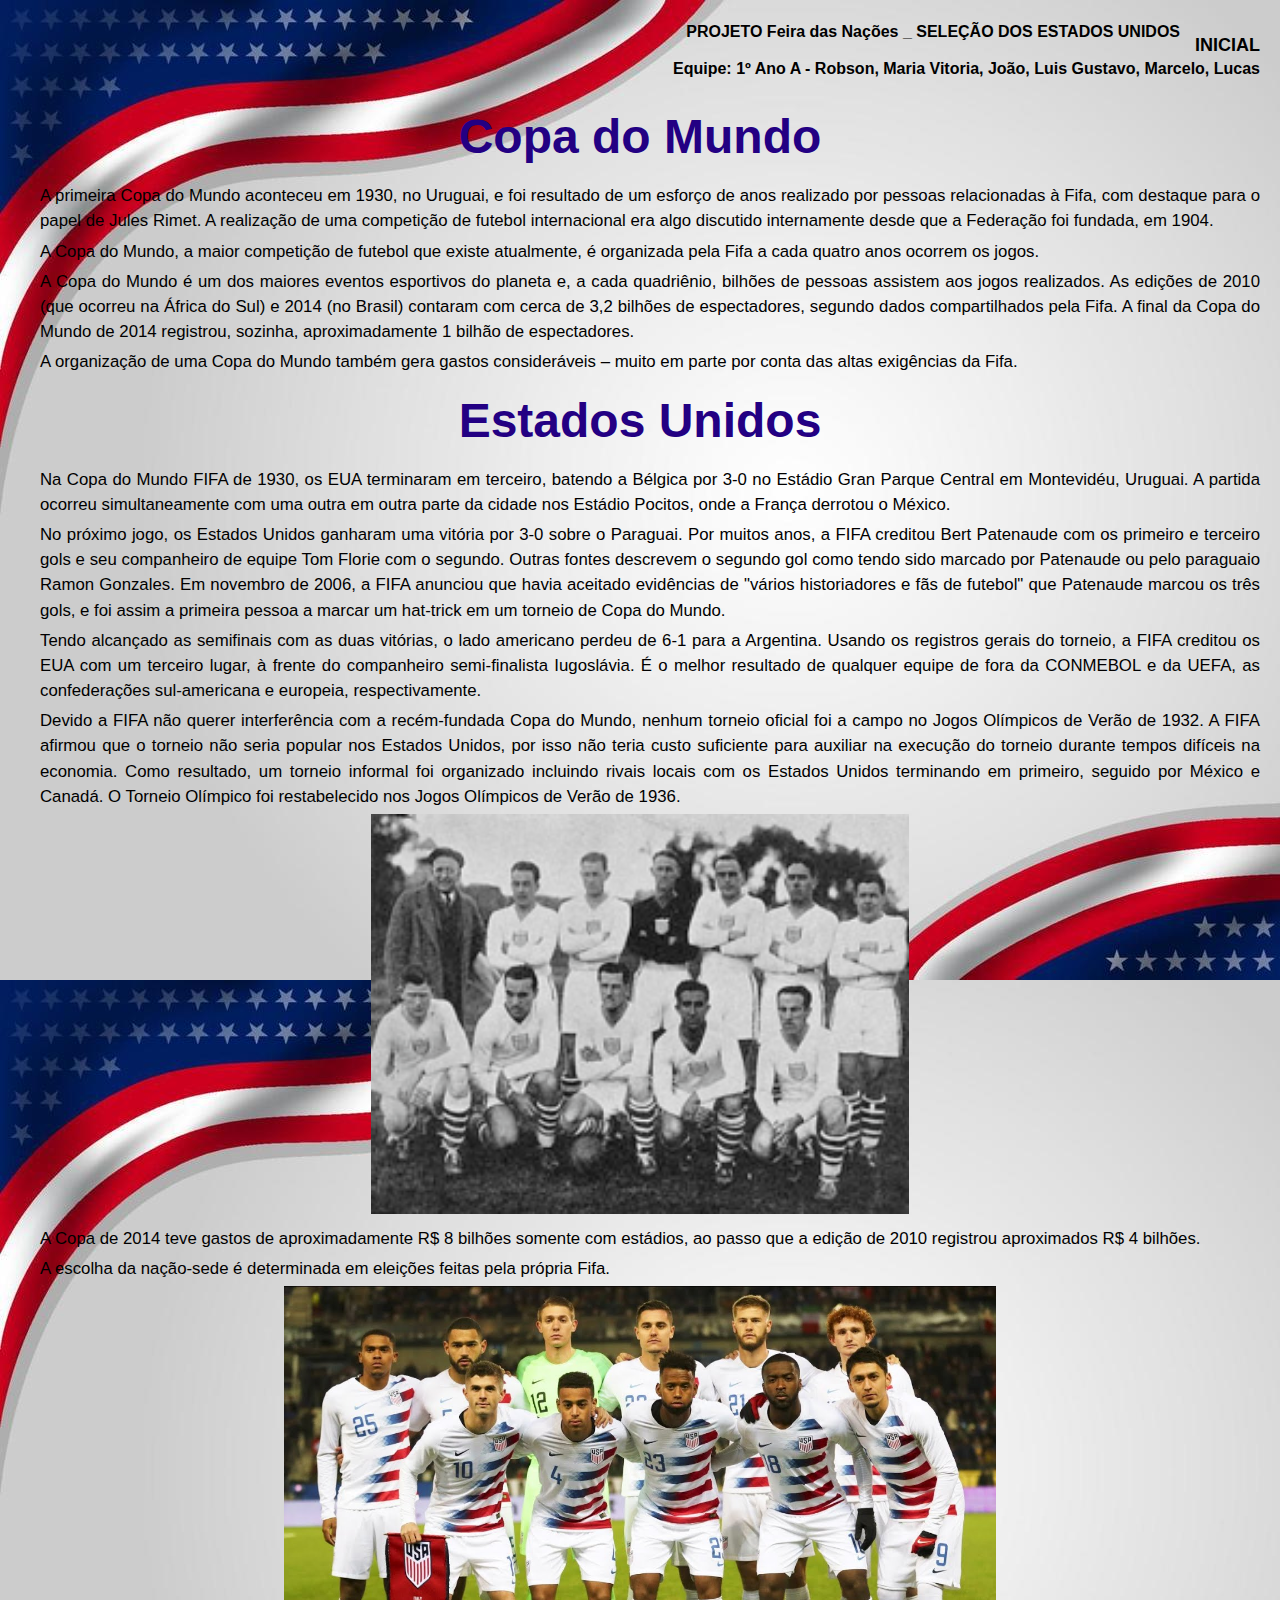
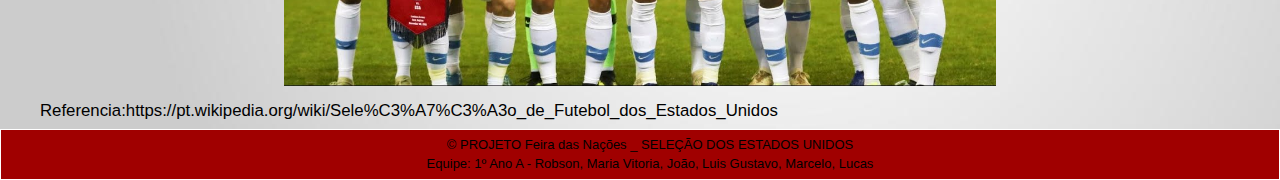
==== index.html @ 5cd1a78a "ajuste" ====
<!DOCTYPE html>
<html lang="pt-br">
<head>
    <meta charset="UTF-8">
    <meta http-equiv="X-UA-Compatible" content="IE=edge">
    <meta name="viewport" content="width=device-width, initial-scale=1.0">
    <title>PROJETO Feira das Nações _ ESTADOS UNIDOS</title>
    <link rel="stylesheet" href="style.css">
</head>
    <body>
        <header>
            <div>
                <Nav>
                    <ul>
                        <li><a href="https://mrneumannprof.github.io/nacoes/index.html">INICIAL</a></li>
                    </ul>
                </Nav>
            </div>
            <div>
                <h1 class="topo">PROJETO Feira das Nações _ SELEÇÃO DOS ESTADOS UNIDOS</h1>
                <h2 class="topo">Equipe: 1º Ano A - Robson, Maria Vitoria, João, Luis Gustavo, Marcelo, Lucas</h2>
            </div>
        </header>
            <h1 class="titulo">Copa do Mundo</h1>
            
            <p>A primeira Copa do Mundo aconteceu em 1930, no Uruguai, e foi resultado de um esforço de anos realizado por pessoas relacionadas à Fifa, com destaque para o papel de Jules Rimet. A realização de uma competição de futebol internacional era algo discutido internamente desde que a Federação foi fundada, em 1904.</p>

            <p>A Copa do Mundo, a maior competição de futebol que existe atualmente, é organizada pela Fifa a cada quatro anos ocorrem os jogos.</p>

            <p>A Copa do Mundo é um dos maiores eventos esportivos do planeta e, a cada quadriênio, bilhões de pessoas assistem aos jogos realizados. As edições de 2010 (que ocorreu na África do Sul) e 2014 (no Brasil) contaram com cerca de 3,2 bilhões de espectadores, segundo dados compartilhados pela Fifa. A final da Copa do Mundo de 2014 registrou, sozinha, aproximadamente 1 bilhão de espectadores.</p>

            <p>A organização de uma Copa do Mundo também gera gastos consideráveis – muito em parte por conta das altas exigências da Fifa.</p>

            <h1 class="titulo">Estados Unidos</h1>
            
            <p>Na Copa do Mundo FIFA de 1930, os EUA terminaram em terceiro, batendo a Bélgica por 3-0 no Estádio Gran Parque Central em Montevidéu, Uruguai. A partida ocorreu simultaneamente com uma outra em outra parte da cidade nos Estádio Pocitos, onde a França derrotou o México.</p>

            <p>No próximo jogo, os Estados Unidos ganharam uma vitória por 3-0 sobre o Paraguai. Por muitos anos, a FIFA creditou Bert Patenaude com os primeiro e terceiro gols e seu companheiro de equipe Tom Florie com o segundo. Outras fontes descrevem o segundo gol como tendo sido marcado por Patenaude ou pelo paraguaio Ramon Gonzales. Em novembro de 2006, a FIFA anunciou que havia aceitado evidências de "vários historiadores e fãs de futebol" que Patenaude marcou os três gols, e foi assim a primeira pessoa a marcar um hat-trick em um torneio de Copa do Mundo.</p>

            <p>Tendo alcançado as semifinais com as duas vitórias, o lado americano perdeu de 6-1 para a Argentina. Usando os registros gerais do torneio, a FIFA creditou os EUA com um terceiro lugar, à frente do companheiro semi-finalista Iugoslávia. É o melhor resultado de qualquer equipe de fora da CONMEBOL e da UEFA, as confederações sul-americana e europeia, respectivamente.</p>

            <p>Devido a FIFA não querer interferência com a recém-fundada Copa do Mundo, nenhum torneio oficial foi a campo no Jogos Olímpicos de Verão de 1932. A FIFA afirmou que o torneio não seria popular nos Estados Unidos, por isso não teria custo suficiente para auxiliar na execução do torneio durante tempos difíceis na economia. Como resultado, um torneio informal foi organizado incluindo rivais locais com os Estados Unidos terminando em primeiro, seguido por México e Canadá. O Torneio Olímpico foi restabelecido nos Jogos Olímpicos de Verão de 1936.</p>
            
            <img class="selecao" src="imagens/antiga.png" alt="Seleção">

            <p>A Copa de 2014 teve gastos de aproximadamente R$ 8 bilhões somente com estádios, ao passo que a edição de 2010 registrou aproximados R$ 4 bilhões.</p>

            <p>A escolha da nação-sede é determinada em eleições feitas pela própria Fifa.</p>
            
            <img class="selecao" src="imagens/atual.jpg" alt="Seleção2022">

            <p>Referencia:https://pt.wikipedia.org/wiki/Sele%C3%A7%C3%A3o_de_Futebol_dos_Estados_Unidos</p>
        <footer>
            <p class="copyright">&copy; PROJETO Feira das Nações _ SELEÇÃO DOS ESTADOS UNIDOS<br>Equipe: 1º Ano A - Robson, Maria Vitoria, João, Luis Gustavo, Marcelo, Lucas</p>
        </footer>
    </body>
</html>
---- style.css ----
nav li {
    display: inline;
    font: 1.1em sans-serif;
    float: right;
    margin: 15px 0 0 15px;
    text-decoration: none;
}

nav a {
    color: rgb(0, 0, 0);
    text-transform: uppercase;
    font-weight: bold;
    font-size: 18px;
    text-decoration: none;
}

nav a:hover {
    font-size: 18px;
    color: rgb(255, 255, 255);
}

body {
    margin: 0;
    padding: 0;
    background-image:url("imagens/blank-space-united-states-flag-background-free-vector.jpg") ;
    line-height: 1.5;
    text-align: center;
    font-family: sans-serif;
}

#capa {
    width: 100%;
    float: center;
    top: 0px;
}

.topo {
    color: black;
    text-align: right;
    font-weight: bolder;
    font-size: 1em;
    position:static;
}

header { 
    background-image:url("");
}

.titulo {
    color:#230083;
    text-align: center;
    margin: 10px;    
}

h1 {
    border: 3px;
    font-size: 3em;
    font-weight: bolder; 
}

h2 {
    border: 3px;
    font-size: 3em;
    font-weight: bolder; 
}

.titulo2 {
    color:#230083;
    text-align: center;
    margin: 10px;
    border: 1px dotted white;
}

div {
    margin: 20px;
}

h3 {
    color:#230083;
    margin-left: 40px;
    margin-right: 20px;
    text-align: justify;
    font-weight: bolder;
    font-size: 1.3em;
}

p {
    color:  #000000;
    margin-left: 40px;
    text-align: justify;
    margin-right: 20px;
    font-size: 1.05em;
    margin-top: 5px;
    margin-bottom: 5px;
}

.selecao {
    height: 400px;
    justify-content: center;
}

li {
    color:  #000000;
    margin-left: 40px;
    margin-right: 20px;
    text-align: justify;
    font-size: 1.05em;
    margin-top: 5px;
    margin-bottom: 5px;
}

.itens {
	color:  black;
	text-decoration: underline;
}

.tabela {
    align: center;
}

table {
    color:  black;
    margin: 0 20px 0 20px;
    border-color: black;
    font-size: 1.05em;
    align: center;
    vertical-align: middle;
}

th {
    color:  black;    
    text-transform: uppercase;
    font-weight: bold;
    margin-left: 40px;
    text-align: center;
    vertical-align: middle;
    font-size: 1.05em;
    border: 2px solid rgba(163, 0, 63, 0.588);
    padding: 10px;
}
td {
    color:  black;
    text-align: center;
    vertical-align: middle;
    font-size: 1.05em;
    border: 2px solid rgba(163, 0, 63, 0.588);
    padding: 10px;
}

.turma {
    font-weight: bold;
    text-align: center;
    vertical-align: middle;
}

.espaço {
    font-size: 0;
    margin: 0;
    line-height: 0.5;
}

#bandeira {
    width: 80px;
    text-align: center;
    border: 0.1px solid black;    
    margin: 5px;
    vertical-align: middle;
}

#carouselExampleInterval{
    size: 30%;
    width: 50px;
}

.mascot {
    height: 300px;
    justify-content: center;
    margin: 20px;
}

#bandeiras {
    width: 100px;
    text-align: center;
    border: 0.1px solid black;    
    margin: 5px;
    vertical-align: middle;
}

.copa {
    height: 300px;
    justify-content: center;
    margin: 20px;
}

#mapa {
    width: 70%;
    justify-content: center;
}

#tabela {
    width: 49%;
    justify-content: center;
    margin: 0;
    align:center;
}

#estadio1 {
    width: 40%;
    justify-content: center;
    vertical-align: top;
    color: white;
}

#estadio2 {
    width: 50%;
    justify-content: center;
    vertical-align: middle;
}

#Ranking{
    color: black;
    background-image: url(imagens/fundob2.jpg);
    width: 100%;
    float: center;
}

.Ranking{
    color: black;
}
td, li {
    color: black;
    vertical-align:middle;
}

.topicos {
    color:  #ffffff;
    margin-left: 40px;
    margin-right: 20px;
    text-align: justify;
    font-size: 1.05em;
    margin-top: 5px;
    margin-bottom: 5px;
}

.mascote {
    width: 20%;
    justify-content: left;
    margin-left: 20px;
}

.container {
    display: flex;
    align-items: center;
    justify-content: center; 
}

h4 {
    color:  #ffffff;
    margin: 20px;
    text-align: justify;
    font-size: 1.05em;
}

.vertical {
    height: 250px;
    width: 2px;
}

.relative {
    padding: 20px;
    border: 3px dotted yellow;
    background-color: lightcyan;
    position: relative;
    color: royalblue;
}

.alterado {
    top: 10px;
    left: 10px;
}

.absolute {
    height: 10px;
    width: 140px;
    position: absolute;
    top: 0px;   
}

.fixed {
    background-color: lightpink;
    color:black;
    text-align: center;
    position: fixed;
    top: 50px;
    left: 50px;
}

.sticky {
    background-color:peru;
    color:brown;
    text-align: center;
    position: sticky;
    top: 0px;
    left: 150px;
}

.copyright {
    color:  #000000;
    text-align: center;
    font-size: 1em;
}

footer {
    text-align: center;
    font-size: 13px;
    border: white solid 1px;
    background-color: rgb(160, 0, 0);
}

#rodape {
    width: 5%;
    margin: 20cm bottom;
    margin-bottom: 5mm;
}
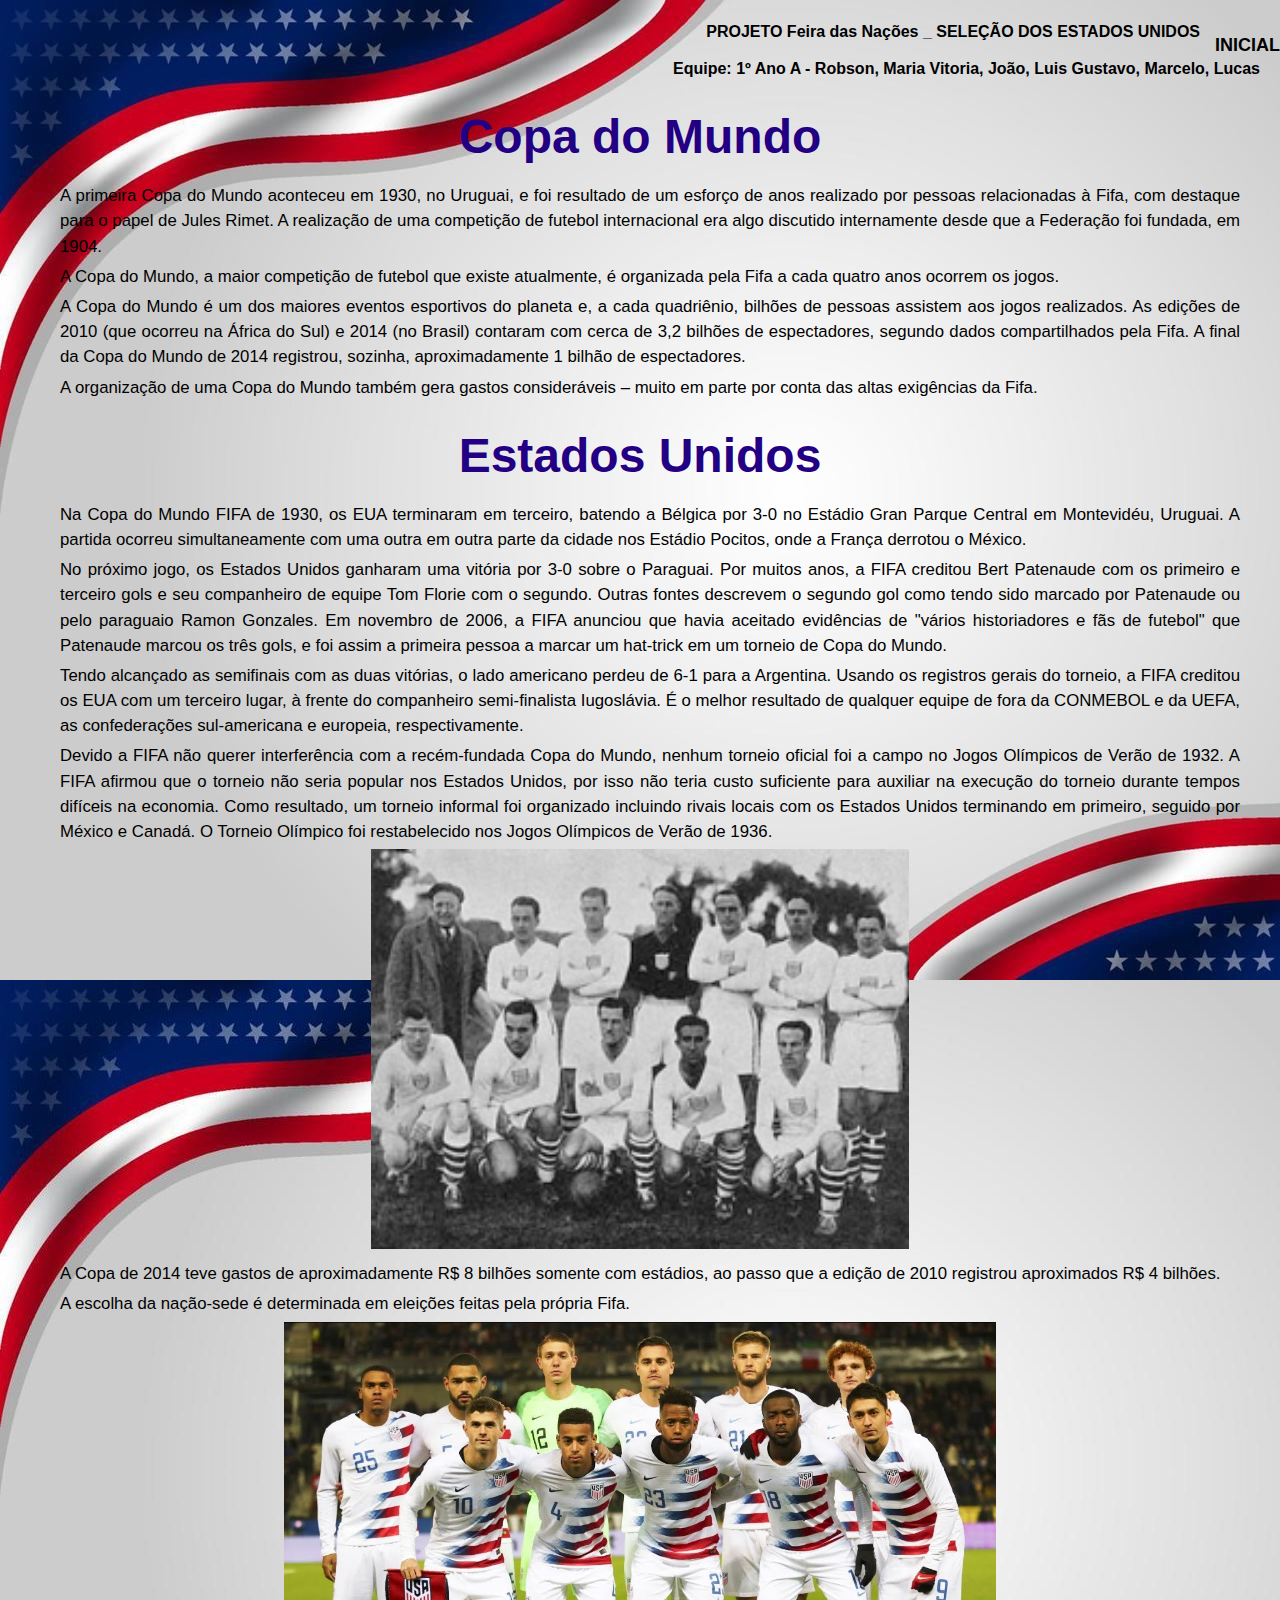
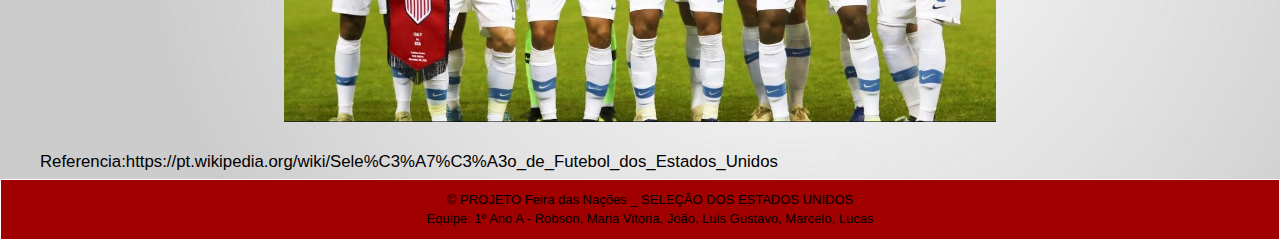
==== commit 981c7f85: "topo e rodape" ====
--- a/index.html
+++ b/index.html
@@ -9,18 +9,17 @@
 </head>
     <body>
         <header>
-            <div>
-                <Nav>
-                    <ul>
-                        <li><a href="https://mrneumannprof.github.io/nacoes/index.html">INICIAL</a></li>
-                    </ul>
-                </Nav>
-            </div>
-            <div>
-                <h1 class="topo">PROJETO Feira das Nações _ SELEÇÃO DOS ESTADOS UNIDOS</h1>
-                <h2 class="topo">Equipe: 1º Ano A - Robson, Maria Vitoria, João, Luis Gustavo, Marcelo, Lucas</h2>
-            </div>
+            <Nav>
+                <ul>
+                    <li><a href="https://mrneumannprof.github.io/nacoes/index.html">INICIAL</a></li>
+                </ul>
+            </Nav>
         </header>
+        <div>
+            <h1 class="topo">PROJETO Feira das Nações _ SELEÇÃO DOS ESTADOS UNIDOS</h1>
+            <h2 class="topo">Equipe: 1º Ano A - Robson, Maria Vitoria, João, Luis Gustavo, Marcelo, Lucas</h2>
+        </div>
+        <div>
             <h1 class="titulo">Copa do Mundo</h1>
             
             <p>A primeira Copa do Mundo aconteceu em 1930, no Uruguai, e foi resultado de um esforço de anos realizado por pessoas relacionadas à Fifa, com destaque para o papel de Jules Rimet. A realização de uma competição de futebol internacional era algo discutido internamente desde que a Federação foi fundada, em 1904.</p>
@@ -31,6 +30,8 @@
 
             <p>A organização de uma Copa do Mundo também gera gastos consideráveis – muito em parte por conta das altas exigências da Fifa.</p>
 
+        </div>
+        <div>
             <h1 class="titulo">Estados Unidos</h1>
             
             <p>Na Copa do Mundo FIFA de 1930, os EUA terminaram em terceiro, batendo a Bélgica por 3-0 no Estádio Gran Parque Central em Montevidéu, Uruguai. A partida ocorreu simultaneamente com uma outra em outra parte da cidade nos Estádio Pocitos, onde a França derrotou o México.</p>
@@ -48,6 +49,8 @@
             <p>A escolha da nação-sede é determinada em eleições feitas pela própria Fifa.</p>
             
             <img class="selecao" src="imagens/atual.jpg" alt="Seleção2022">
+        
+        </div>
 
             <p>Referencia:https://pt.wikipedia.org/wiki/Sele%C3%A7%C3%A3o_de_Futebol_dos_Estados_Unidos</p>
         <footer>
--- a/style.css
+++ b/style.css
@@ -315,6 +315,7 @@
     font-size: 13px;
     border: white solid 1px;
     background-color: rgb(160, 0, 0);
+    padding: 5px;
 }
 
 #rodape {
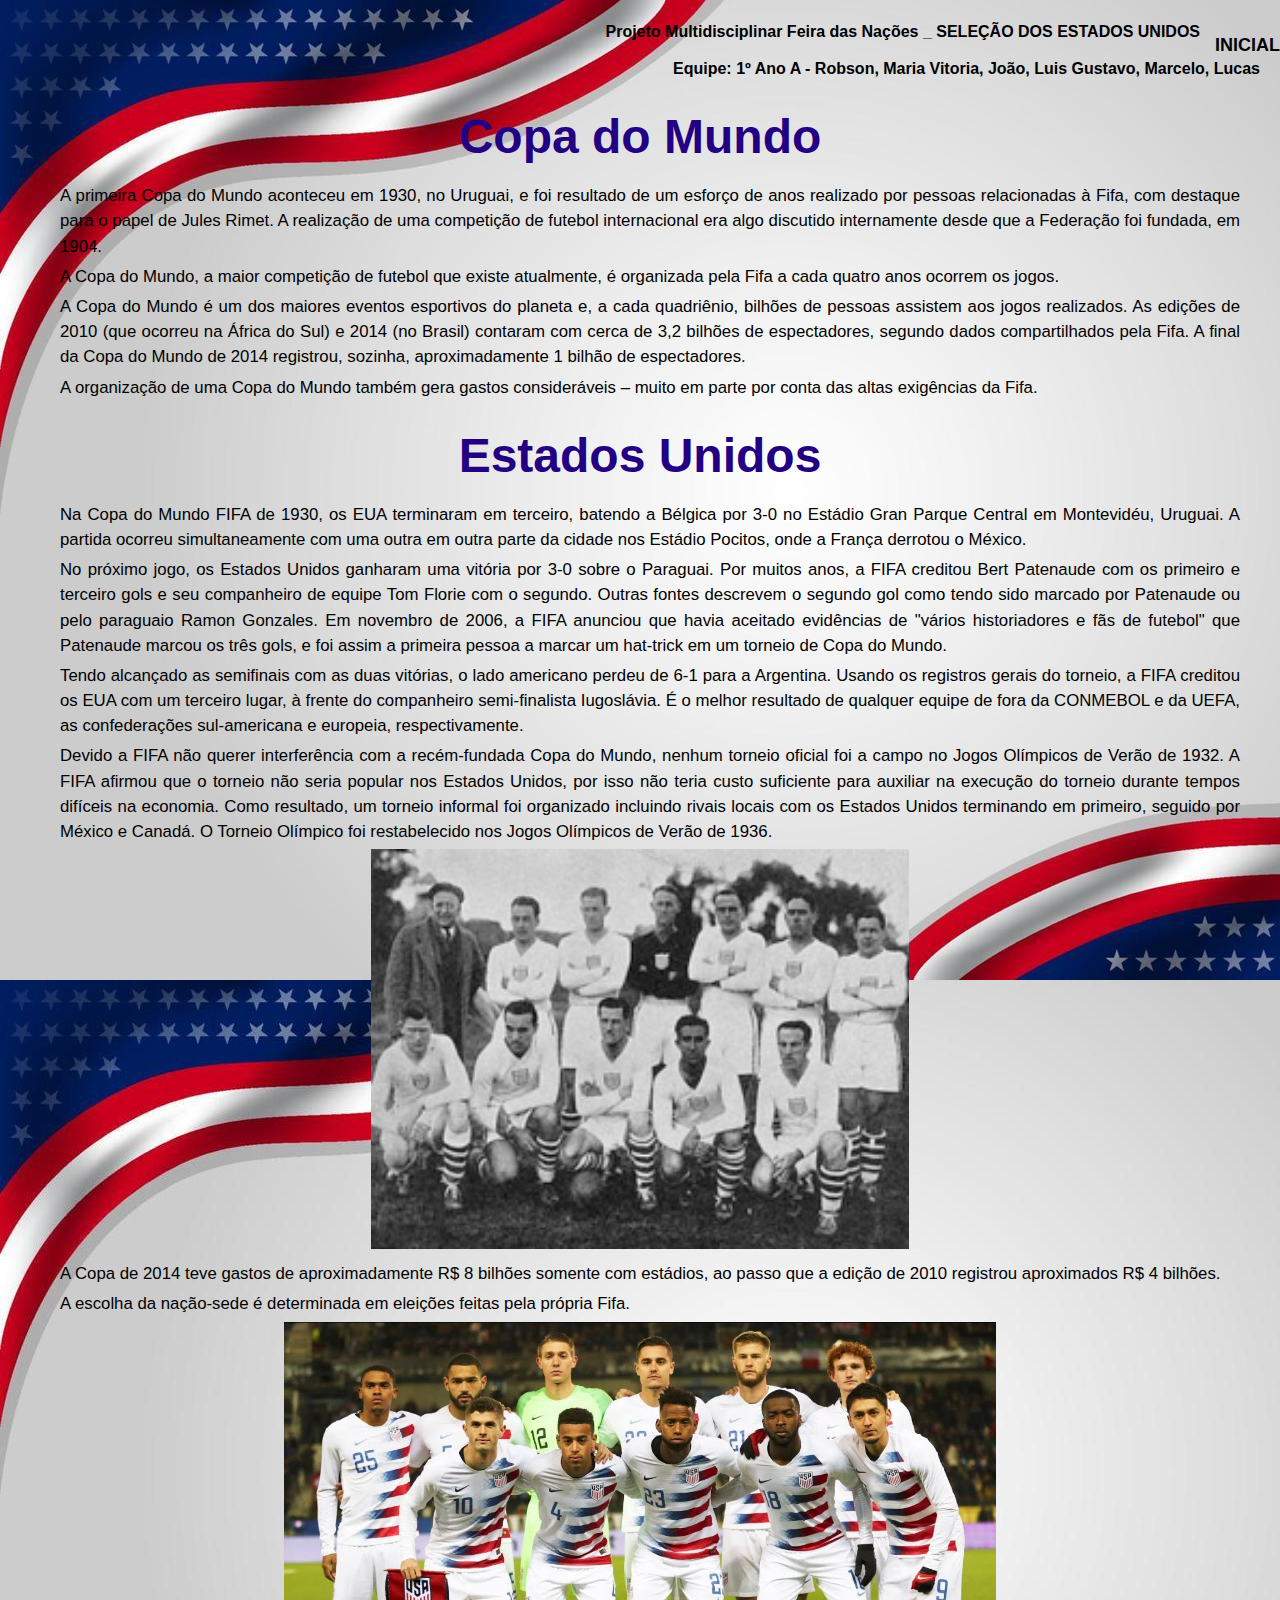
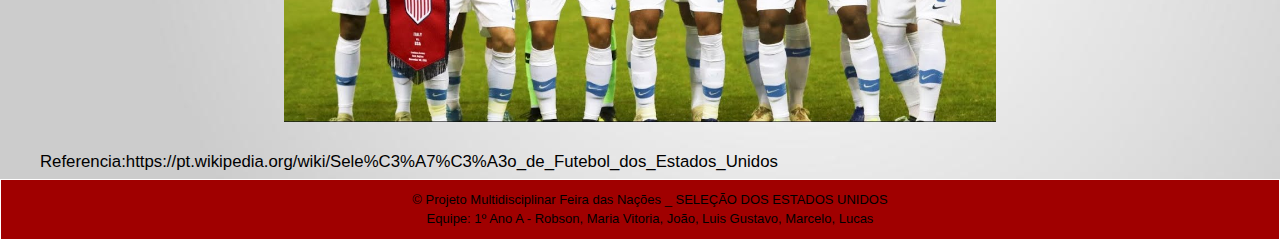
==== commit 4ae4d9b0: "projeto" ====
--- a/index.html
+++ b/index.html
@@ -16,7 +16,7 @@
             </Nav>
         </header>
         <div>
-            <h1 class="topo">PROJETO Feira das Nações _ SELEÇÃO DOS ESTADOS UNIDOS</h1>
+            <h1 class="topo">Projeto Multidisciplinar Feira das Nações _ SELEÇÃO DOS ESTADOS UNIDOS</h1>
             <h2 class="topo">Equipe: 1º Ano A - Robson, Maria Vitoria, João, Luis Gustavo, Marcelo, Lucas</h2>
         </div>
         <div>
@@ -54,7 +54,7 @@
 
             <p>Referencia:https://pt.wikipedia.org/wiki/Sele%C3%A7%C3%A3o_de_Futebol_dos_Estados_Unidos</p>
         <footer>
-            <p class="copyright">&copy; PROJETO Feira das Nações _ SELEÇÃO DOS ESTADOS UNIDOS<br>Equipe: 1º Ano A - Robson, Maria Vitoria, João, Luis Gustavo, Marcelo, Lucas</p>
+            <p class="copyright">&copy; Projeto Multidisciplinar Feira das Nações _ SELEÇÃO DOS ESTADOS UNIDOS<br>Equipe: 1º Ano A - Robson, Maria Vitoria, João, Luis Gustavo, Marcelo, Lucas</p>
         </footer>
     </body>
 </html>
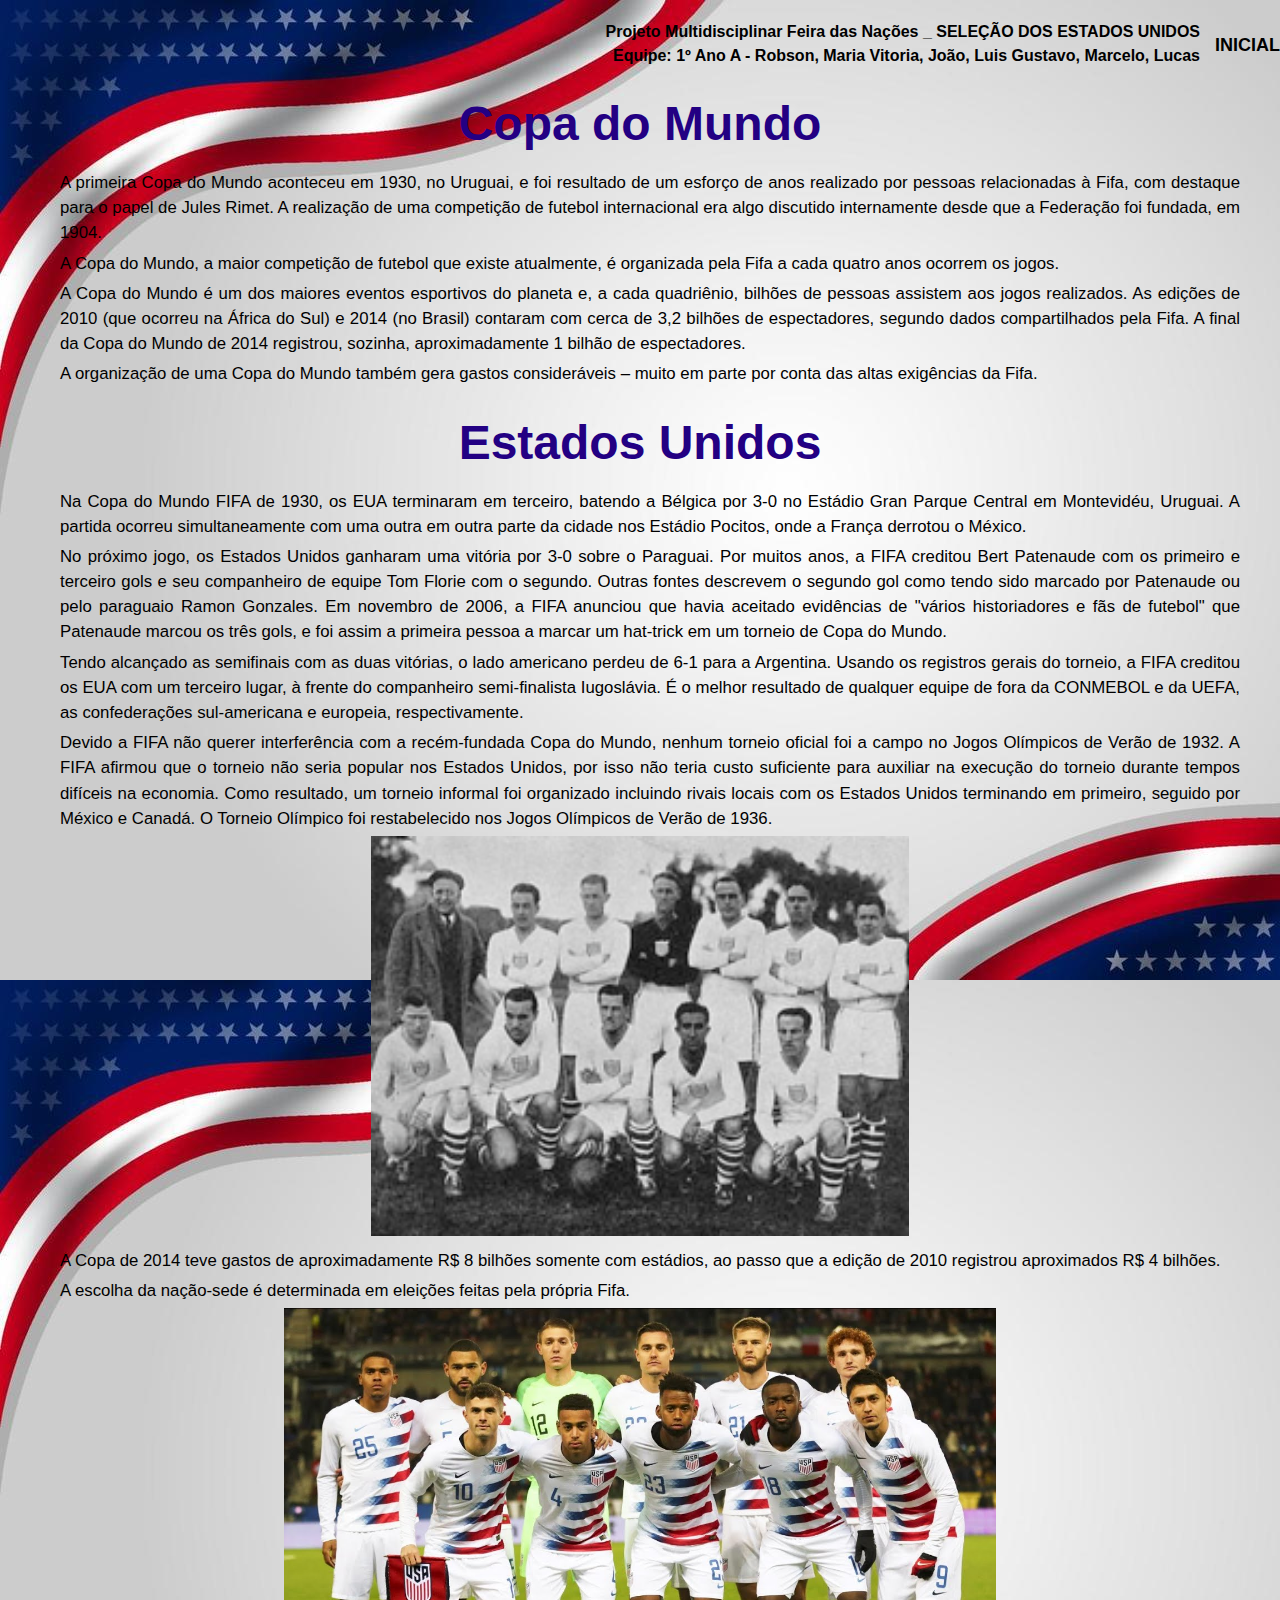
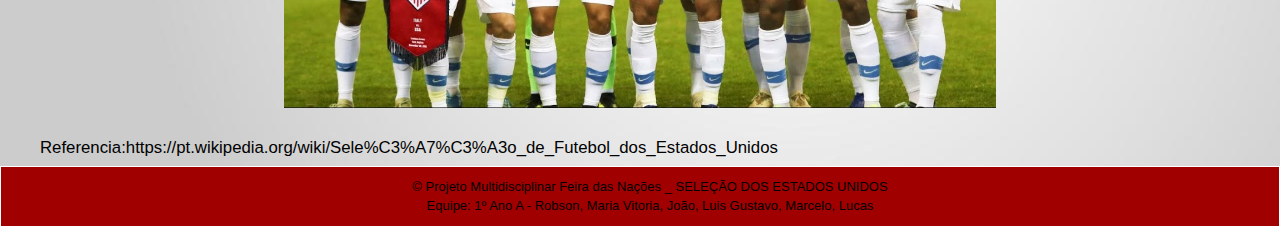
==== commit d6ca0e8c: "reset" ====
--- a/index.html
+++ b/index.html
@@ -5,6 +5,7 @@
     <meta http-equiv="X-UA-Compatible" content="IE=edge">
     <meta name="viewport" content="width=device-width, initial-scale=1.0">
     <title>PROJETO Feira das Nações _ ESTADOS UNIDOS</title>
+    <link rel="stylesheet" href="reset.css">
     <link rel="stylesheet" href="style.css">
 </head>
     <body>
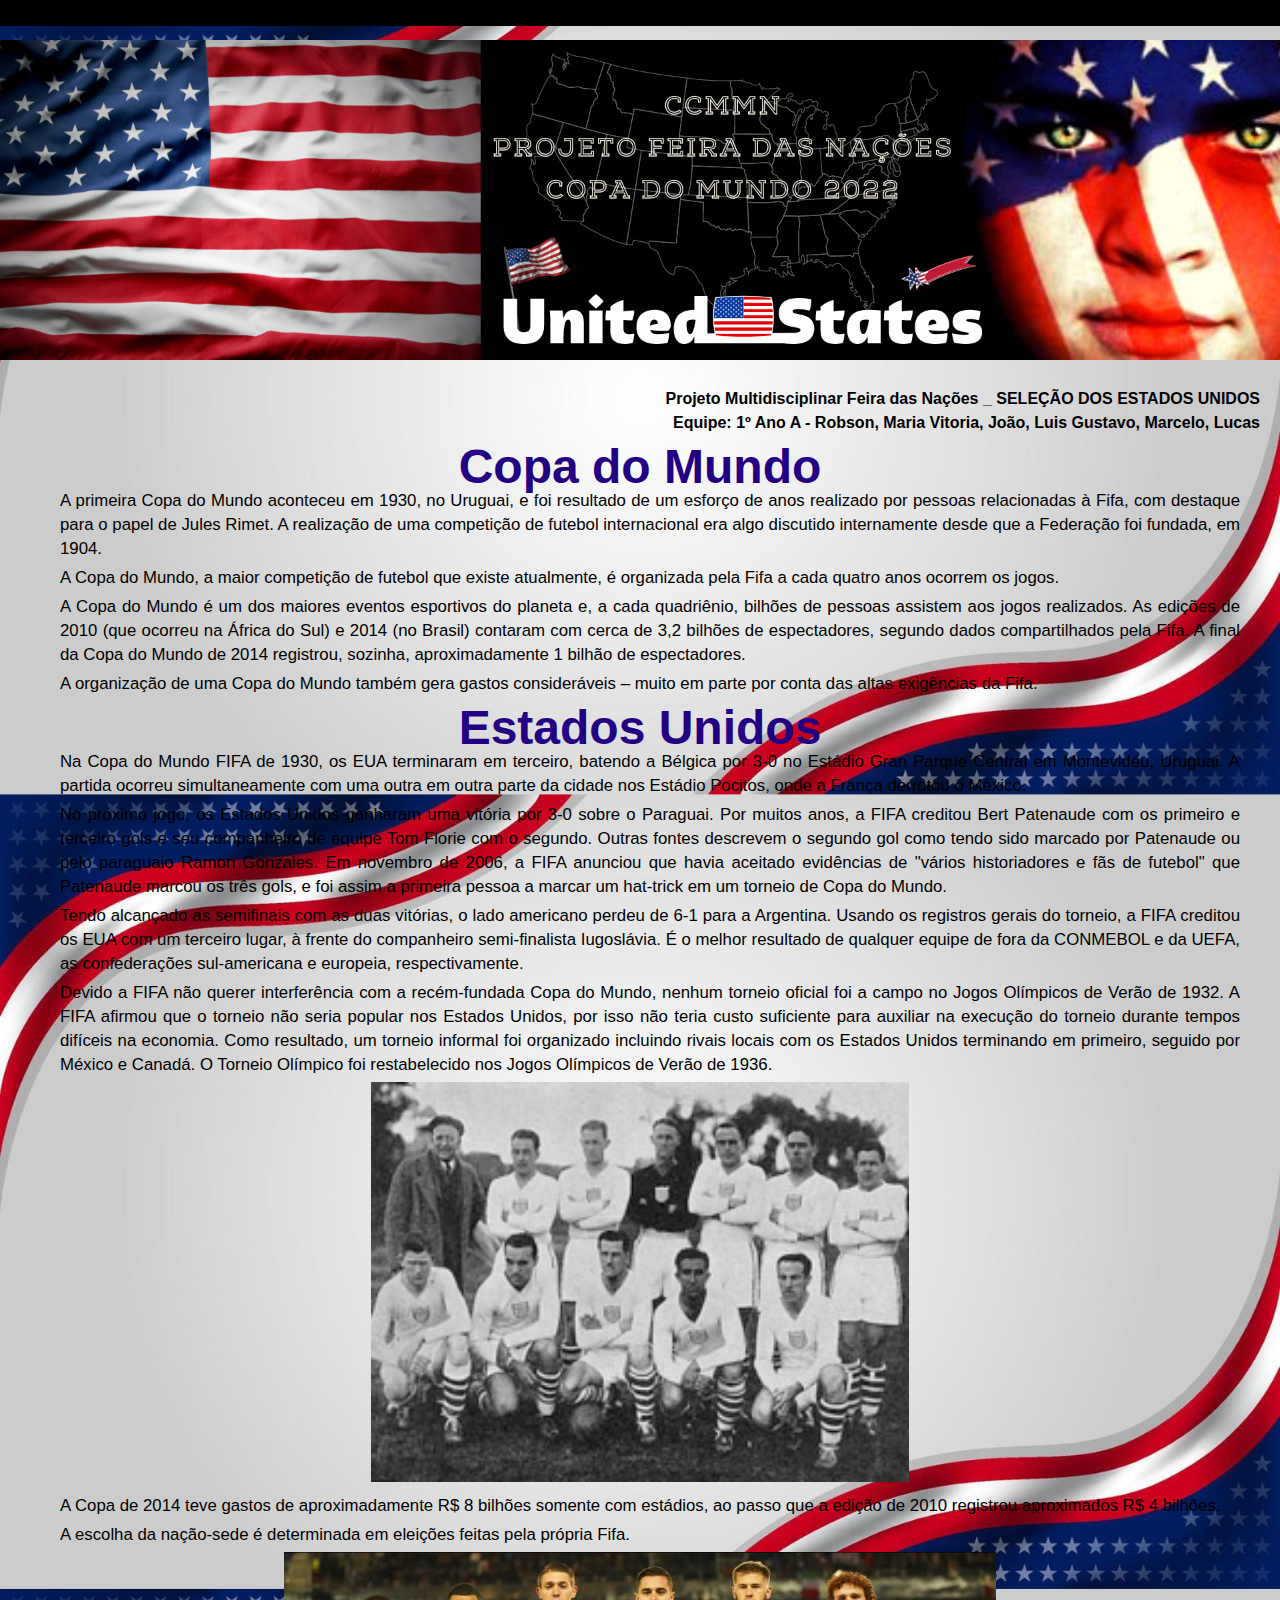
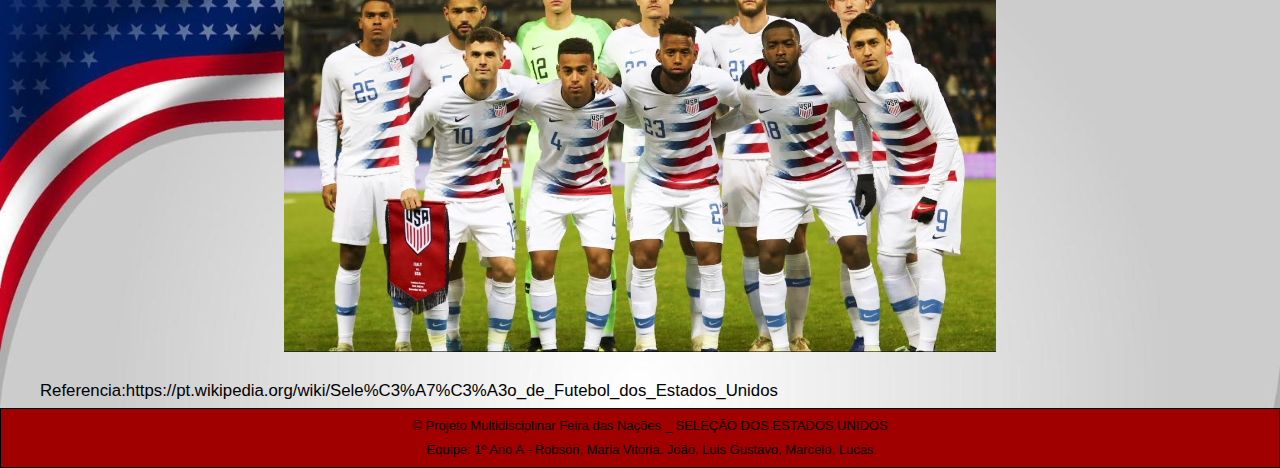
==== commit 1ff66d3a: "ajuste" ====
--- a/index.html
+++ b/index.html
@@ -1,59 +1,66 @@
 <!DOCTYPE html>
 <html lang="pt-br">
-<head>
-    <meta charset="UTF-8">
-    <meta http-equiv="X-UA-Compatible" content="IE=edge">
-    <meta name="viewport" content="width=device-width, initial-scale=1.0">
-    <title>PROJETO Feira das Nações _ ESTADOS UNIDOS</title>
-    <link rel="stylesheet" href="reset.css">
-    <link rel="stylesheet" href="style.css">
-</head>
+    <head>
+        <meta charset="UTF-8">
+        <meta http-equiv="X-UA-Compatible" content="IE=edge">
+        <meta name="viewport" content="width=device-width, initial-scale=1.0">
+        <title>PROJETO Feira das Nações _ ESTADOS UNIDOS</title>
+        <link rel="stylesheet" href="reset.css">
+        <link rel="stylesheet" href="style.css">
+    </head>
     <body>
         <header>
-            <Nav>
-                <ul>
-                    <li><a href="https://mrneumannprof.github.io/nacoes/index.html">INICIAL</a></li>
-                </ul>
-            </Nav>
+            <div>
+                <Nav>
+                    <ul>
+                        <li><a href="https://mrneumannprof.github.io/nacoes/index.html">INICIAL</a></li>
+                    </ul>
+                </Nav>
+            </div>
+            <img id="capa" src="4.png">
         </header>
-        <div>
-            <h1 class="topo">Projeto Multidisciplinar Feira das Nações _ SELEÇÃO DOS ESTADOS UNIDOS</h1>
-            <h2 class="topo">Equipe: 1º Ano A - Robson, Maria Vitoria, João, Luis Gustavo, Marcelo, Lucas</h2>
-        </div>
-        <div>
-            <h1 class="titulo">Copa do Mundo</h1>
+        <section>
+            <div>
+                <h1 class="topo">Projeto Multidisciplinar Feira das Nações _ SELEÇÃO DOS ESTADOS UNIDOS</h1>
+                <h2 class="topo">Equipe: 1º Ano A - Robson, Maria Vitoria, João, Luis Gustavo, Marcelo, Lucas</h2>
+            </div>
+        </section>
+        <main>
+            <div>
+                <h1 class="titulo">Copa do Mundo</h1>
+                
+                <p>A primeira Copa do Mundo aconteceu em 1930, no Uruguai, e foi resultado de um esforço de anos realizado por pessoas relacionadas à Fifa, com destaque para o papel de Jules Rimet. A realização de uma competição de futebol internacional era algo discutido internamente desde que a Federação foi fundada, em 1904.</p>
+
+                <p>A Copa do Mundo, a maior competição de futebol que existe atualmente, é organizada pela Fifa a cada quatro anos ocorrem os jogos.</p>
+
+                <p>A Copa do Mundo é um dos maiores eventos esportivos do planeta e, a cada quadriênio, bilhões de pessoas assistem aos jogos realizados. As edições de 2010 (que ocorreu na África do Sul) e 2014 (no Brasil) contaram com cerca de 3,2 bilhões de espectadores, segundo dados compartilhados pela Fifa. A final da Copa do Mundo de 2014 registrou, sozinha, aproximadamente 1 bilhão de espectadores.</p>
+
+                <p>A organização de uma Copa do Mundo também gera gastos consideráveis – muito em parte por conta das altas exigências da Fifa.</p>
+
+            </div>
+            <div>
+                <h1 class="titulo">Estados Unidos</h1>
+                
+                <p>Na Copa do Mundo FIFA de 1930, os EUA terminaram em terceiro, batendo a Bélgica por 3-0 no Estádio Gran Parque Central em Montevidéu, Uruguai. A partida ocorreu simultaneamente com uma outra em outra parte da cidade nos Estádio Pocitos, onde a França derrotou o México.</p>
+
+                <p>No próximo jogo, os Estados Unidos ganharam uma vitória por 3-0 sobre o Paraguai. Por muitos anos, a FIFA creditou Bert Patenaude com os primeiro e terceiro gols e seu companheiro de equipe Tom Florie com o segundo. Outras fontes descrevem o segundo gol como tendo sido marcado por Patenaude ou pelo paraguaio Ramon Gonzales. Em novembro de 2006, a FIFA anunciou que havia aceitado evidências de "vários historiadores e fãs de futebol" que Patenaude marcou os três gols, e foi assim a primeira pessoa a marcar um hat-trick em um torneio de Copa do Mundo.</p>
+
+                <p>Tendo alcançado as semifinais com as duas vitórias, o lado americano perdeu de 6-1 para a Argentina. Usando os registros gerais do torneio, a FIFA creditou os EUA com um terceiro lugar, à frente do companheiro semi-finalista Iugoslávia. É o melhor resultado de qualquer equipe de fora da CONMEBOL e da UEFA, as confederações sul-americana e europeia, respectivamente.</p>
+
+                <p>Devido a FIFA não querer interferência com a recém-fundada Copa do Mundo, nenhum torneio oficial foi a campo no Jogos Olímpicos de Verão de 1932. A FIFA afirmou que o torneio não seria popular nos Estados Unidos, por isso não teria custo suficiente para auxiliar na execução do torneio durante tempos difíceis na economia. Como resultado, um torneio informal foi organizado incluindo rivais locais com os Estados Unidos terminando em primeiro, seguido por México e Canadá. O Torneio Olímpico foi restabelecido nos Jogos Olímpicos de Verão de 1936.</p>
+                
+                <img class="selecao" src="imagens/antiga.png" alt="Seleção">
+
+                <p>A Copa de 2014 teve gastos de aproximadamente R$ 8 bilhões somente com estádios, ao passo que a edição de 2010 registrou aproximados R$ 4 bilhões.</p>
+
+                <p>A escolha da nação-sede é determinada em eleições feitas pela própria Fifa.</p>
+                
+                <img class="selecao" src="imagens/atual.jpg" alt="Seleção2022">
             
-            <p>A primeira Copa do Mundo aconteceu em 1930, no Uruguai, e foi resultado de um esforço de anos realizado por pessoas relacionadas à Fifa, com destaque para o papel de Jules Rimet. A realização de uma competição de futebol internacional era algo discutido internamente desde que a Federação foi fundada, em 1904.</p>
+            </div>
 
-            <p>A Copa do Mundo, a maior competição de futebol que existe atualmente, é organizada pela Fifa a cada quatro anos ocorrem os jogos.</p>
-
-            <p>A Copa do Mundo é um dos maiores eventos esportivos do planeta e, a cada quadriênio, bilhões de pessoas assistem aos jogos realizados. As edições de 2010 (que ocorreu na África do Sul) e 2014 (no Brasil) contaram com cerca de 3,2 bilhões de espectadores, segundo dados compartilhados pela Fifa. A final da Copa do Mundo de 2014 registrou, sozinha, aproximadamente 1 bilhão de espectadores.</p>
-
-            <p>A organização de uma Copa do Mundo também gera gastos consideráveis – muito em parte por conta das altas exigências da Fifa.</p>
-
-        </div>
-        <div>
-            <h1 class="titulo">Estados Unidos</h1>
-            
-            <p>Na Copa do Mundo FIFA de 1930, os EUA terminaram em terceiro, batendo a Bélgica por 3-0 no Estádio Gran Parque Central em Montevidéu, Uruguai. A partida ocorreu simultaneamente com uma outra em outra parte da cidade nos Estádio Pocitos, onde a França derrotou o México.</p>
-
-            <p>No próximo jogo, os Estados Unidos ganharam uma vitória por 3-0 sobre o Paraguai. Por muitos anos, a FIFA creditou Bert Patenaude com os primeiro e terceiro gols e seu companheiro de equipe Tom Florie com o segundo. Outras fontes descrevem o segundo gol como tendo sido marcado por Patenaude ou pelo paraguaio Ramon Gonzales. Em novembro de 2006, a FIFA anunciou que havia aceitado evidências de "vários historiadores e fãs de futebol" que Patenaude marcou os três gols, e foi assim a primeira pessoa a marcar um hat-trick em um torneio de Copa do Mundo.</p>
-
-            <p>Tendo alcançado as semifinais com as duas vitórias, o lado americano perdeu de 6-1 para a Argentina. Usando os registros gerais do torneio, a FIFA creditou os EUA com um terceiro lugar, à frente do companheiro semi-finalista Iugoslávia. É o melhor resultado de qualquer equipe de fora da CONMEBOL e da UEFA, as confederações sul-americana e europeia, respectivamente.</p>
-
-            <p>Devido a FIFA não querer interferência com a recém-fundada Copa do Mundo, nenhum torneio oficial foi a campo no Jogos Olímpicos de Verão de 1932. A FIFA afirmou que o torneio não seria popular nos Estados Unidos, por isso não teria custo suficiente para auxiliar na execução do torneio durante tempos difíceis na economia. Como resultado, um torneio informal foi organizado incluindo rivais locais com os Estados Unidos terminando em primeiro, seguido por México e Canadá. O Torneio Olímpico foi restabelecido nos Jogos Olímpicos de Verão de 1936.</p>
-            
-            <img class="selecao" src="imagens/antiga.png" alt="Seleção">
-
-            <p>A Copa de 2014 teve gastos de aproximadamente R$ 8 bilhões somente com estádios, ao passo que a edição de 2010 registrou aproximados R$ 4 bilhões.</p>
-
-            <p>A escolha da nação-sede é determinada em eleições feitas pela própria Fifa.</p>
-            
-            <img class="selecao" src="imagens/atual.jpg" alt="Seleção2022">
-        
-        </div>
-
-            <p>Referencia:https://pt.wikipedia.org/wiki/Sele%C3%A7%C3%A3o_de_Futebol_dos_Estados_Unidos</p>
+                <p>Referencia:https://pt.wikipedia.org/wiki/Sele%C3%A7%C3%A3o_de_Futebol_dos_Estados_Unidos</p>
+        </main>
         <footer>
             <p class="copyright">&copy; Projeto Multidisciplinar Feira das Nações _ SELEÇÃO DOS ESTADOS UNIDOS<br>Equipe: 1º Ano A - Robson, Maria Vitoria, João, Luis Gustavo, Marcelo, Lucas</p>
         </footer>
--- a/style.css
+++ b/style.css
@@ -1,37 +1,58 @@
+* {
+    margin: 0;
+    padding: 0 0 0 0;
+    box-sizing: 0;
+}
+nav {
+    position:absolute;
+    top: 0px;
+    left: 0px;
+    right: 0px;
+    float: right;
+    background-color: black;
+    padding: 0px 5px 0px 0px;
+}
 nav li {
     display: inline;
     font: 1.1em sans-serif;
     float: right;
-    margin: 15px 0 0 15px;
+    margin: 0 0 0 0;
     text-decoration: none;
+    padding: 5px 0 0 15px;    
 }
 
 nav a {
-    color: rgb(0, 0, 0);
+    color: rgba(0, 0, 0, 0);
     text-transform: uppercase;
     font-weight: bold;
     font-size: 18px;
     text-decoration: none;
+    padding: 0 0 0 0;
 }
 
 nav a:hover {
     font-size: 18px;
-    color: rgb(255, 255, 255);
+    color:red;
+    padding: 0 0 0 0;
 }
 
 body {
-    margin: 0;
-    padding: 0;
-    background-image:url("imagens/blank-space-united-states-flag-background-free-vector.jpg") ;
-    line-height: 1.5;
+    margin: 0px;
+    padding: 0px;
+    line-height: 1.5em;
     text-align: center;
     font-family: sans-serif;
+    background-image:url("imagens/blank-space-united-states-flag-background-free-vector.jpg");
+    background-repeat:repeat-y;
+    background-size: 100%;
+    background-position: left top;
+    border-color: #ffffff;
 }
 
 #capa {
     width: 100%;
     float: center;
-    top: 0px;
+    margin: 20px 0px 0px 0px;
 }
 
 .topo {
@@ -313,14 +334,9 @@
 footer {
     text-align: center;
     font-size: 13px;
-    border: white solid 1px;
+    border: black solid 1px;
     background-color: rgb(160, 0, 0);
-    padding: 5px;
-}
-
-#rodape {
-    width: 5%;
-    margin: 20cm bottom;
-    margin-bottom: 5mm;
-}
-
+    padding: 0px;
+    margin: 0px;
+    box-sizing: border-box;
+}
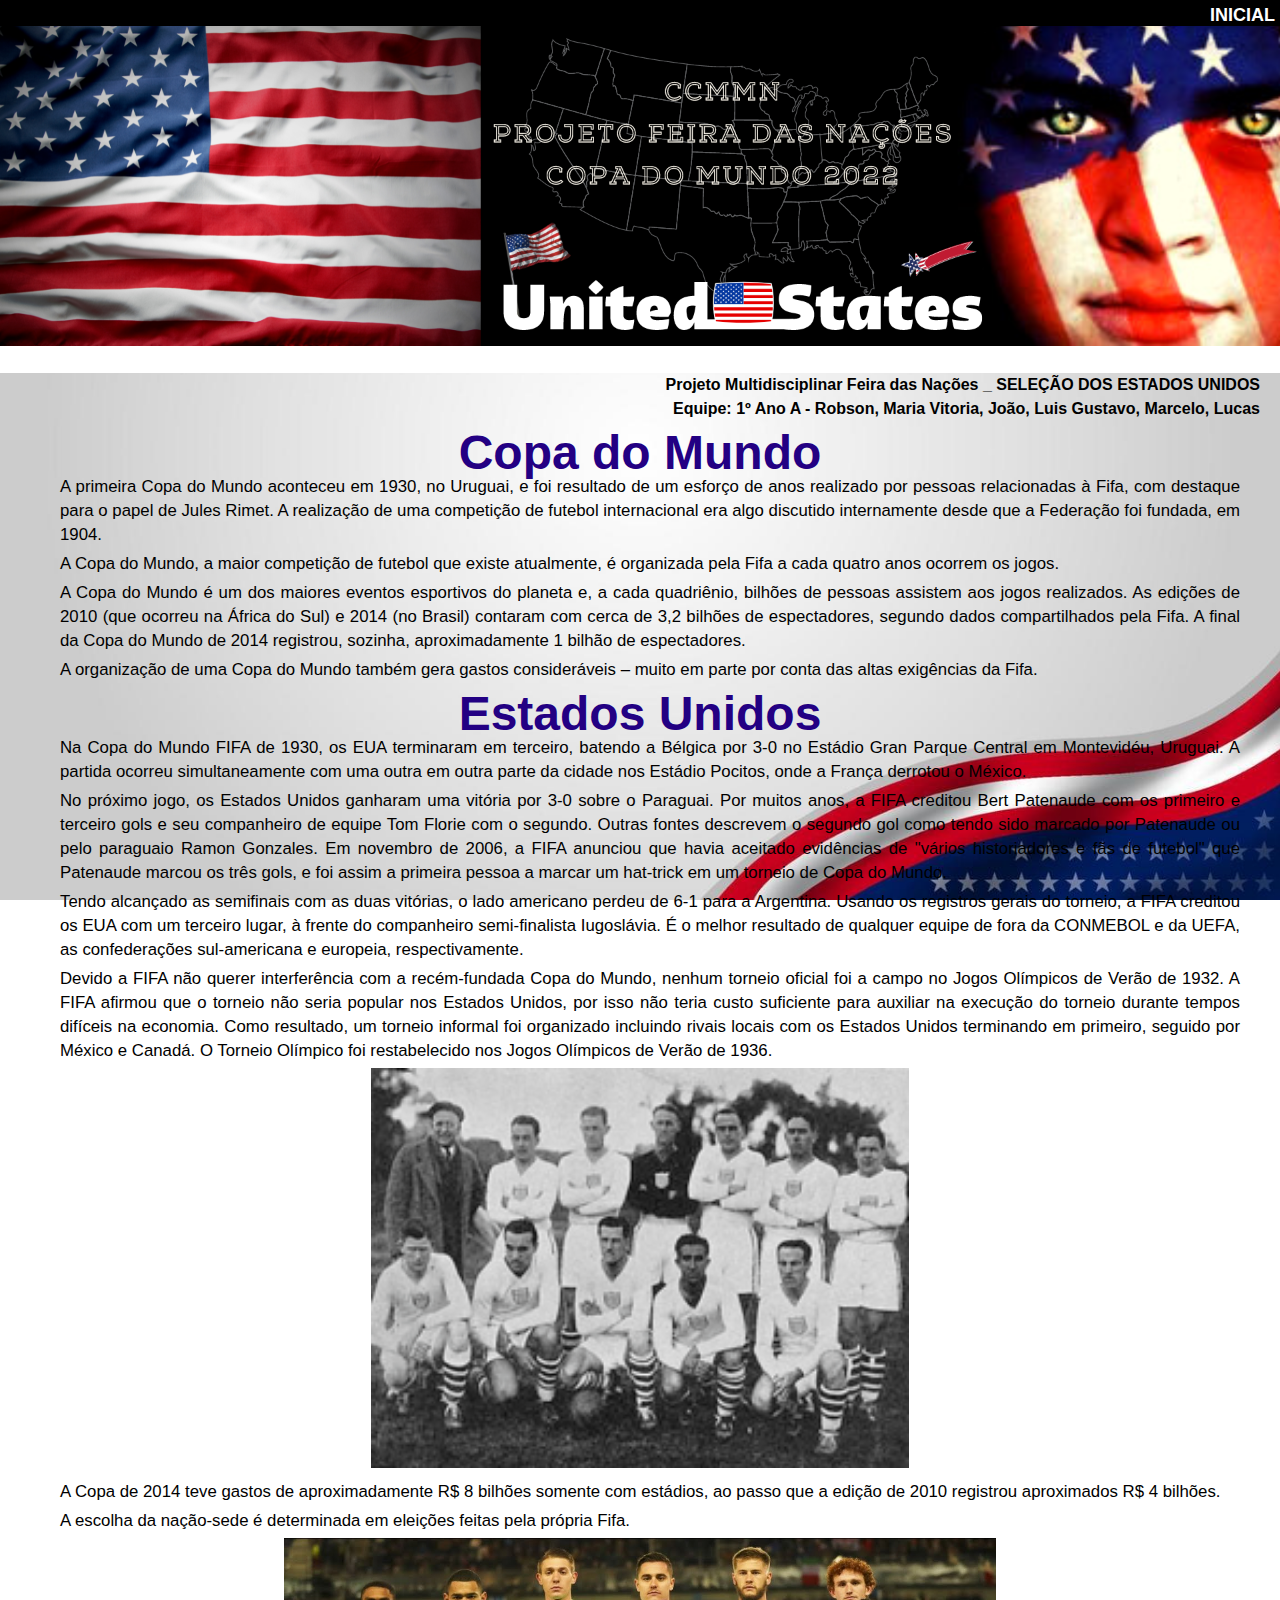
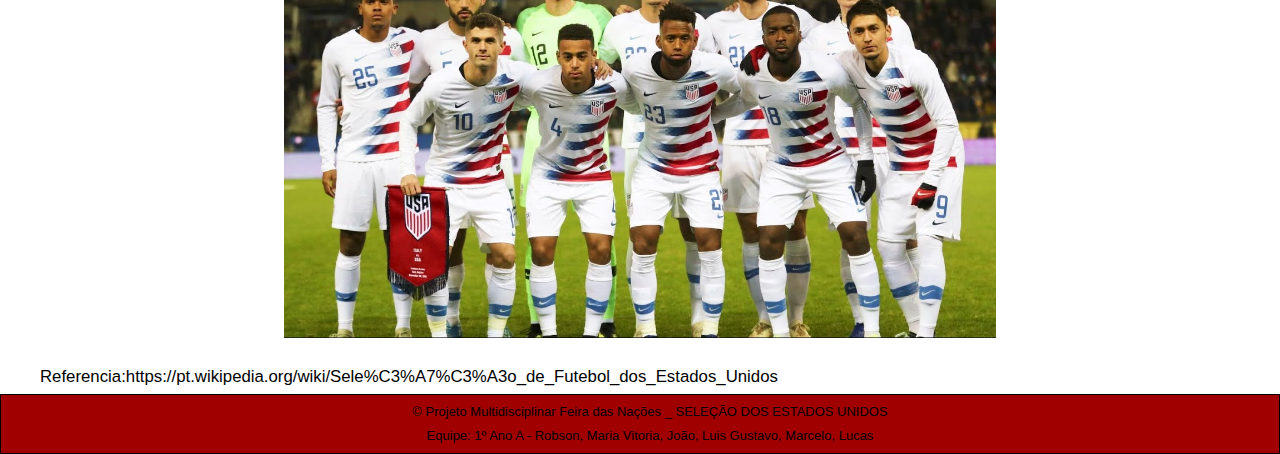
==== commit 8acd7d2b: "ajuste final" ====
--- a/index.html
+++ b/index.html
@@ -19,47 +19,49 @@
             </div>
             <img id="capa" src="4.png">
         </header>
-        <section>
-            <div>
-                <h1 class="topo">Projeto Multidisciplinar Feira das Nações _ SELEÇÃO DOS ESTADOS UNIDOS</h1>
-                <h2 class="topo">Equipe: 1º Ano A - Robson, Maria Vitoria, João, Luis Gustavo, Marcelo, Lucas</h2>
-            </div>
-        </section>
         <main>
-            <div>
-                <h1 class="titulo">Copa do Mundo</h1>
+            <section>
+                <div>
+                    <h1 class="topo">Projeto Multidisciplinar Feira das Nações _ SELEÇÃO DOS ESTADOS UNIDOS</h1>
+                    <h2 class="topo">Equipe: 1º Ano A - Robson, Maria Vitoria, João, Luis Gustavo, Marcelo, Lucas</h2>
+                </div>
+            </section>
+            <section>
+                <div>
+                    <h1 class="titulo">Copa do Mundo</h1>
+                    
+                    <p>A primeira Copa do Mundo aconteceu em 1930, no Uruguai, e foi resultado de um esforço de anos realizado por pessoas relacionadas à Fifa, com destaque para o papel de Jules Rimet. A realização de uma competição de futebol internacional era algo discutido internamente desde que a Federação foi fundada, em 1904.</p>
+
+                    <p>A Copa do Mundo, a maior competição de futebol que existe atualmente, é organizada pela Fifa a cada quatro anos ocorrem os jogos.</p>
+
+                    <p>A Copa do Mundo é um dos maiores eventos esportivos do planeta e, a cada quadriênio, bilhões de pessoas assistem aos jogos realizados. As edições de 2010 (que ocorreu na África do Sul) e 2014 (no Brasil) contaram com cerca de 3,2 bilhões de espectadores, segundo dados compartilhados pela Fifa. A final da Copa do Mundo de 2014 registrou, sozinha, aproximadamente 1 bilhão de espectadores.</p>
+
+                    <p>A organização de uma Copa do Mundo também gera gastos consideráveis – muito em parte por conta das altas exigências da Fifa.</p>
+
+                </div>
+                <div>
+                    <h1 class="titulo">Estados Unidos</h1>
+                    
+                    <p>Na Copa do Mundo FIFA de 1930, os EUA terminaram em terceiro, batendo a Bélgica por 3-0 no Estádio Gran Parque Central em Montevidéu, Uruguai. A partida ocorreu simultaneamente com uma outra em outra parte da cidade nos Estádio Pocitos, onde a França derrotou o México.</p>
+
+                    <p>No próximo jogo, os Estados Unidos ganharam uma vitória por 3-0 sobre o Paraguai. Por muitos anos, a FIFA creditou Bert Patenaude com os primeiro e terceiro gols e seu companheiro de equipe Tom Florie com o segundo. Outras fontes descrevem o segundo gol como tendo sido marcado por Patenaude ou pelo paraguaio Ramon Gonzales. Em novembro de 2006, a FIFA anunciou que havia aceitado evidências de "vários historiadores e fãs de futebol" que Patenaude marcou os três gols, e foi assim a primeira pessoa a marcar um hat-trick em um torneio de Copa do Mundo.</p>
+
+                    <p>Tendo alcançado as semifinais com as duas vitórias, o lado americano perdeu de 6-1 para a Argentina. Usando os registros gerais do torneio, a FIFA creditou os EUA com um terceiro lugar, à frente do companheiro semi-finalista Iugoslávia. É o melhor resultado de qualquer equipe de fora da CONMEBOL e da UEFA, as confederações sul-americana e europeia, respectivamente.</p>
+
+                    <p>Devido a FIFA não querer interferência com a recém-fundada Copa do Mundo, nenhum torneio oficial foi a campo no Jogos Olímpicos de Verão de 1932. A FIFA afirmou que o torneio não seria popular nos Estados Unidos, por isso não teria custo suficiente para auxiliar na execução do torneio durante tempos difíceis na economia. Como resultado, um torneio informal foi organizado incluindo rivais locais com os Estados Unidos terminando em primeiro, seguido por México e Canadá. O Torneio Olímpico foi restabelecido nos Jogos Olímpicos de Verão de 1936.</p>
+                    
+                    <img class="selecao" src="imagens/antiga.png" alt="Seleção">
+
+                    <p>A Copa de 2014 teve gastos de aproximadamente R$ 8 bilhões somente com estádios, ao passo que a edição de 2010 registrou aproximados R$ 4 bilhões.</p>
+
+                    <p>A escolha da nação-sede é determinada em eleições feitas pela própria Fifa.</p>
+                    
+                    <img class="selecao" src="imagens/atual.jpg" alt="Seleção2022">
                 
-                <p>A primeira Copa do Mundo aconteceu em 1930, no Uruguai, e foi resultado de um esforço de anos realizado por pessoas relacionadas à Fifa, com destaque para o papel de Jules Rimet. A realização de uma competição de futebol internacional era algo discutido internamente desde que a Federação foi fundada, em 1904.</p>
+                </div>
 
-                <p>A Copa do Mundo, a maior competição de futebol que existe atualmente, é organizada pela Fifa a cada quatro anos ocorrem os jogos.</p>
-
-                <p>A Copa do Mundo é um dos maiores eventos esportivos do planeta e, a cada quadriênio, bilhões de pessoas assistem aos jogos realizados. As edições de 2010 (que ocorreu na África do Sul) e 2014 (no Brasil) contaram com cerca de 3,2 bilhões de espectadores, segundo dados compartilhados pela Fifa. A final da Copa do Mundo de 2014 registrou, sozinha, aproximadamente 1 bilhão de espectadores.</p>
-
-                <p>A organização de uma Copa do Mundo também gera gastos consideráveis – muito em parte por conta das altas exigências da Fifa.</p>
-
-            </div>
-            <div>
-                <h1 class="titulo">Estados Unidos</h1>
-                
-                <p>Na Copa do Mundo FIFA de 1930, os EUA terminaram em terceiro, batendo a Bélgica por 3-0 no Estádio Gran Parque Central em Montevidéu, Uruguai. A partida ocorreu simultaneamente com uma outra em outra parte da cidade nos Estádio Pocitos, onde a França derrotou o México.</p>
-
-                <p>No próximo jogo, os Estados Unidos ganharam uma vitória por 3-0 sobre o Paraguai. Por muitos anos, a FIFA creditou Bert Patenaude com os primeiro e terceiro gols e seu companheiro de equipe Tom Florie com o segundo. Outras fontes descrevem o segundo gol como tendo sido marcado por Patenaude ou pelo paraguaio Ramon Gonzales. Em novembro de 2006, a FIFA anunciou que havia aceitado evidências de "vários historiadores e fãs de futebol" que Patenaude marcou os três gols, e foi assim a primeira pessoa a marcar um hat-trick em um torneio de Copa do Mundo.</p>
-
-                <p>Tendo alcançado as semifinais com as duas vitórias, o lado americano perdeu de 6-1 para a Argentina. Usando os registros gerais do torneio, a FIFA creditou os EUA com um terceiro lugar, à frente do companheiro semi-finalista Iugoslávia. É o melhor resultado de qualquer equipe de fora da CONMEBOL e da UEFA, as confederações sul-americana e europeia, respectivamente.</p>
-
-                <p>Devido a FIFA não querer interferência com a recém-fundada Copa do Mundo, nenhum torneio oficial foi a campo no Jogos Olímpicos de Verão de 1932. A FIFA afirmou que o torneio não seria popular nos Estados Unidos, por isso não teria custo suficiente para auxiliar na execução do torneio durante tempos difíceis na economia. Como resultado, um torneio informal foi organizado incluindo rivais locais com os Estados Unidos terminando em primeiro, seguido por México e Canadá. O Torneio Olímpico foi restabelecido nos Jogos Olímpicos de Verão de 1936.</p>
-                
-                <img class="selecao" src="imagens/antiga.png" alt="Seleção">
-
-                <p>A Copa de 2014 teve gastos de aproximadamente R$ 8 bilhões somente com estádios, ao passo que a edição de 2010 registrou aproximados R$ 4 bilhões.</p>
-
-                <p>A escolha da nação-sede é determinada em eleições feitas pela própria Fifa.</p>
-                
-                <img class="selecao" src="imagens/atual.jpg" alt="Seleção2022">
-            
-            </div>
-
-                <p>Referencia:https://pt.wikipedia.org/wiki/Sele%C3%A7%C3%A3o_de_Futebol_dos_Estados_Unidos</p>
+                    <p>Referencia:https://pt.wikipedia.org/wiki/Sele%C3%A7%C3%A3o_de_Futebol_dos_Estados_Unidos</p>
+            </section>
         </main>
         <footer>
             <p class="copyright">&copy; Projeto Multidisciplinar Feira das Nações _ SELEÇÃO DOS ESTADOS UNIDOS<br>Equipe: 1º Ano A - Robson, Maria Vitoria, João, Luis Gustavo, Marcelo, Lucas</p>
--- a/style.css
+++ b/style.css
@@ -22,7 +22,7 @@
 }
 
 nav a {
-    color: rgba(0, 0, 0, 0);
+    color: white;
     text-transform: uppercase;
     font-weight: bold;
     font-size: 18px;
@@ -42,17 +42,12 @@
     line-height: 1.5em;
     text-align: center;
     font-family: sans-serif;
-    background-image:url("imagens/blank-space-united-states-flag-background-free-vector.jpg");
-    background-repeat:repeat-y;
-    background-size: 100%;
-    background-position: left top;
-    border-color: #ffffff;
 }
 
 #capa {
     width: 100%;
     float: center;
-    margin: 20px 0px 0px 0px;
+    margin: 5.9px 0px 0px 0px;
 }
 
 .topo {
@@ -63,8 +58,13 @@
     position:static;
 }
 
-header { 
-    background-image:url("");
+main { 
+    background-image:url("imagens/blank-space-united-states-flag-background-free-vector.jpg");
+    background-size: cover;
+    background-repeat:no-repeat;
+    background-attachment:fixed;    
+    background-position: center center;
+    border-color:white;
 }
 
 .titulo {
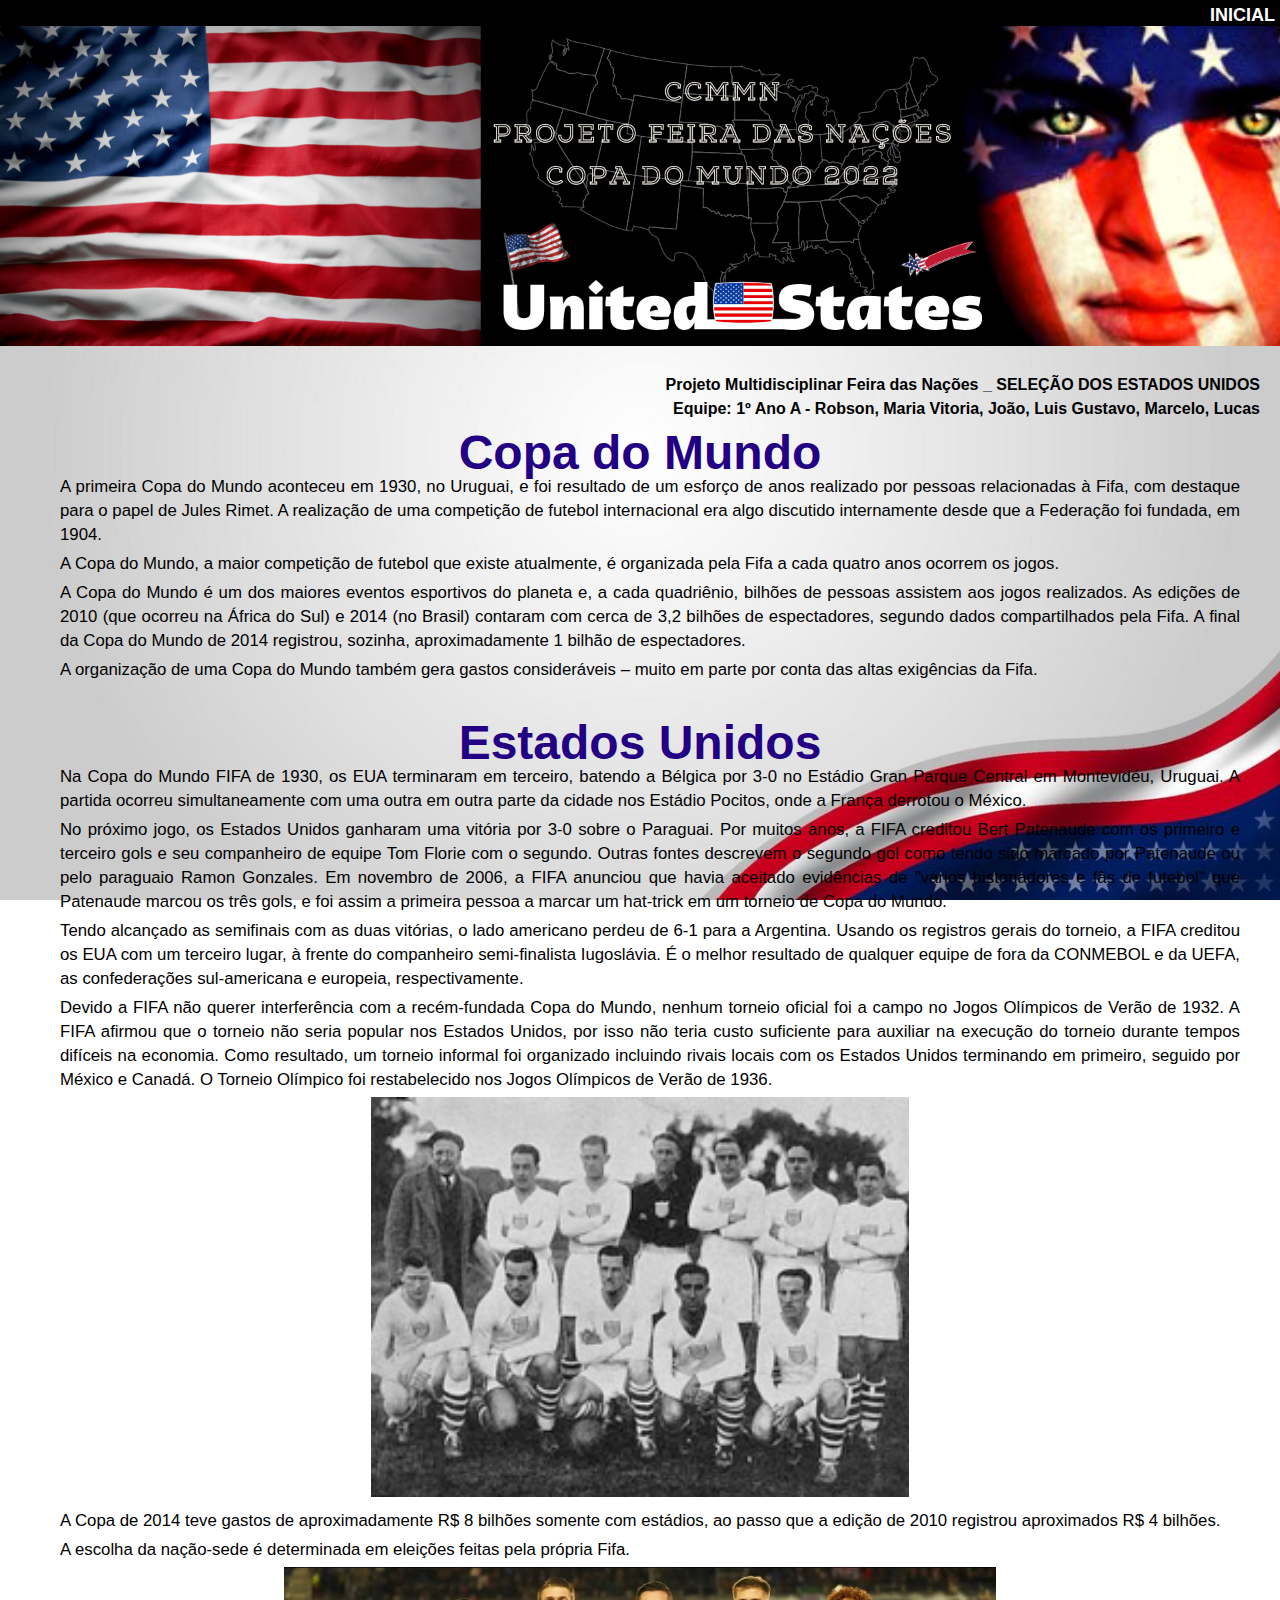
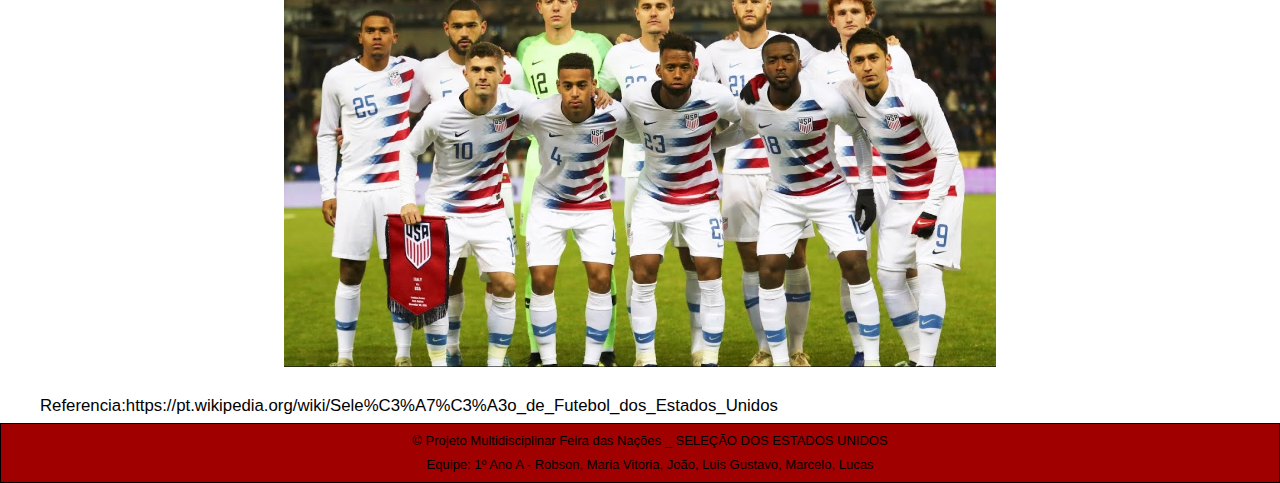
==== commit 56fb04b7: "ajuste final" ====
--- a/index.html
+++ b/index.html
@@ -37,7 +37,7 @@
                     <p>A Copa do Mundo é um dos maiores eventos esportivos do planeta e, a cada quadriênio, bilhões de pessoas assistem aos jogos realizados. As edições de 2010 (que ocorreu na África do Sul) e 2014 (no Brasil) contaram com cerca de 3,2 bilhões de espectadores, segundo dados compartilhados pela Fifa. A final da Copa do Mundo de 2014 registrou, sozinha, aproximadamente 1 bilhão de espectadores.</p>
 
                     <p>A organização de uma Copa do Mundo também gera gastos consideráveis – muito em parte por conta das altas exigências da Fifa.</p>
-
+                    &nbsp;
                 </div>
                 <div>
                     <h1 class="titulo">Estados Unidos</h1>
--- a/style.css
+++ b/style.css
@@ -42,6 +42,12 @@
     line-height: 1.5em;
     text-align: center;
     font-family: sans-serif;
+    background-image:url("imagens/blank-space-united-states-flag-background-free-vector.jpg");
+    background-size: cover;
+    background-repeat:no-repeat;
+    background-attachment:fixed;    
+    background-position: center center;
+    border-color:white;
 }
 
 #capa {
@@ -58,15 +64,6 @@
     position:static;
 }
 
-main { 
-    background-image:url("imagens/blank-space-united-states-flag-background-free-vector.jpg");
-    background-size: cover;
-    background-repeat:no-repeat;
-    background-attachment:fixed;    
-    background-position: center center;
-    border-color:white;
-}
-
 .titulo {
     color:#230083;
     text-align: center;
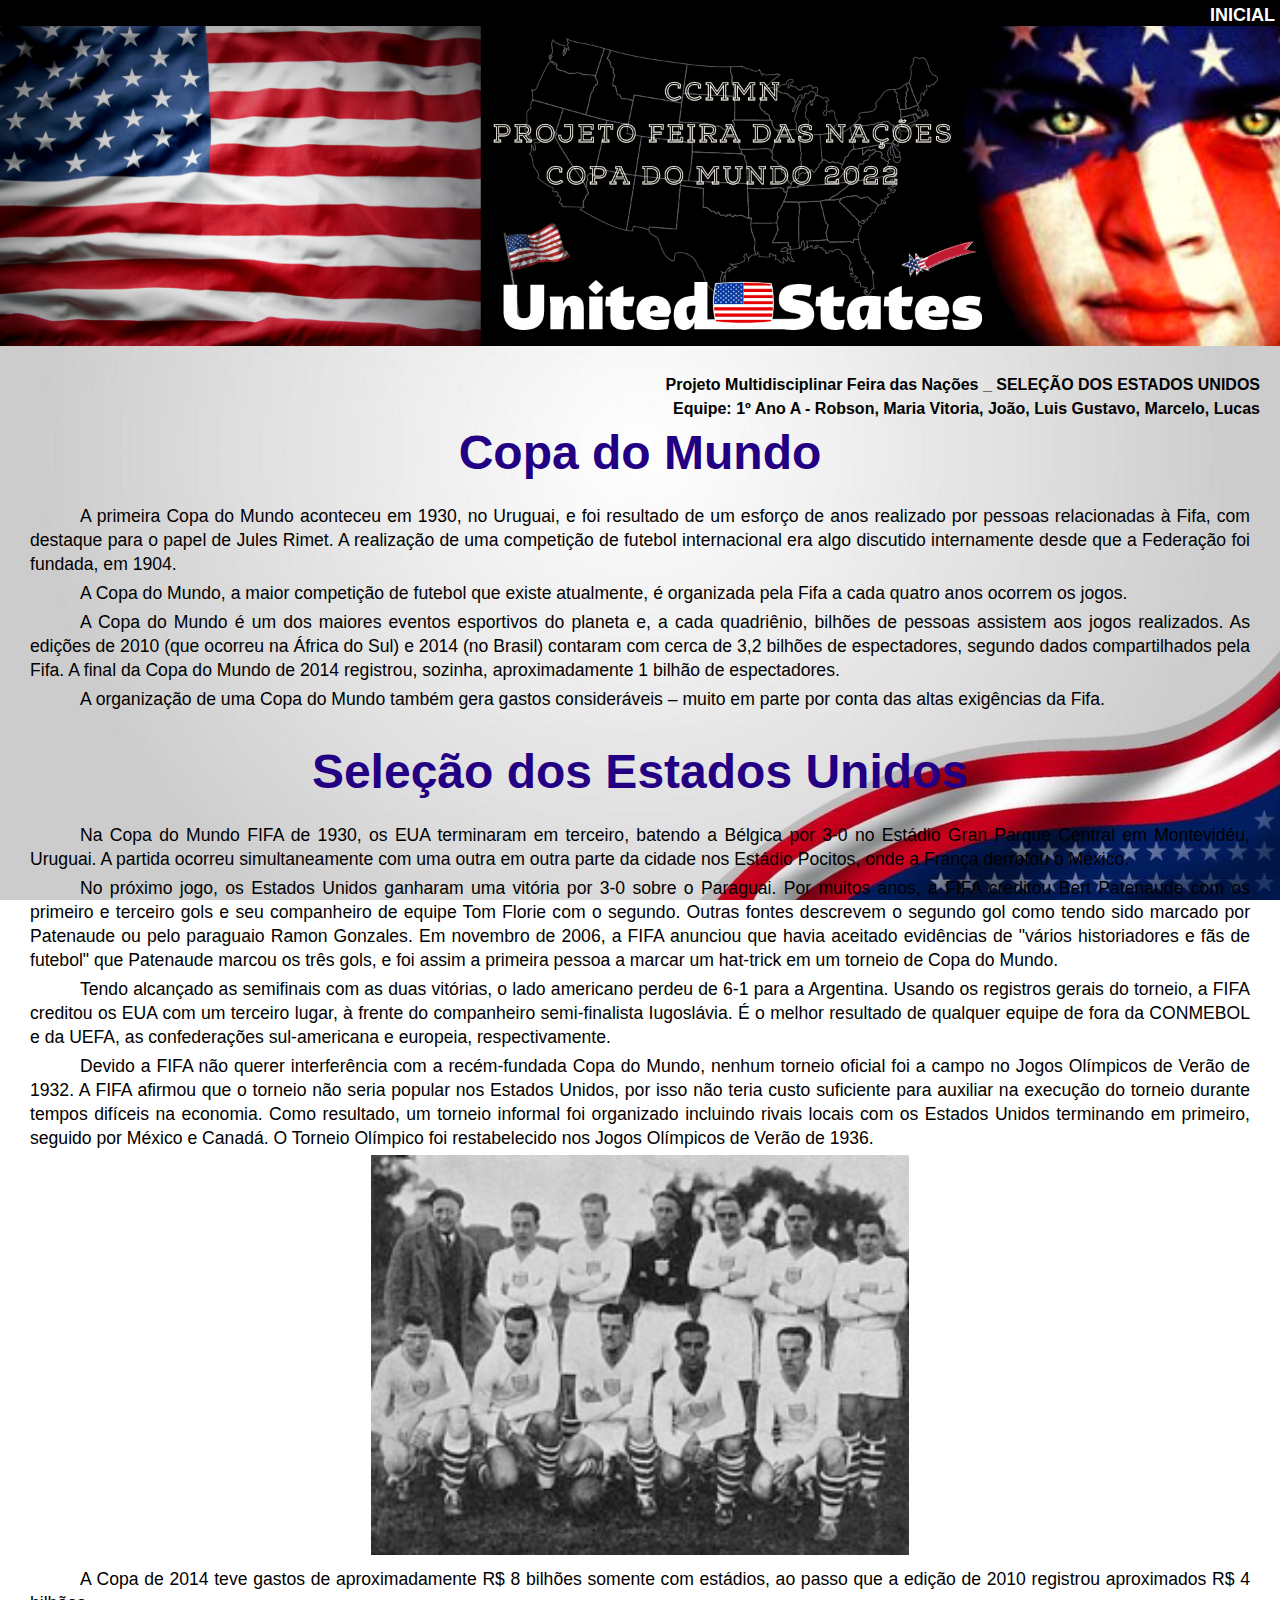
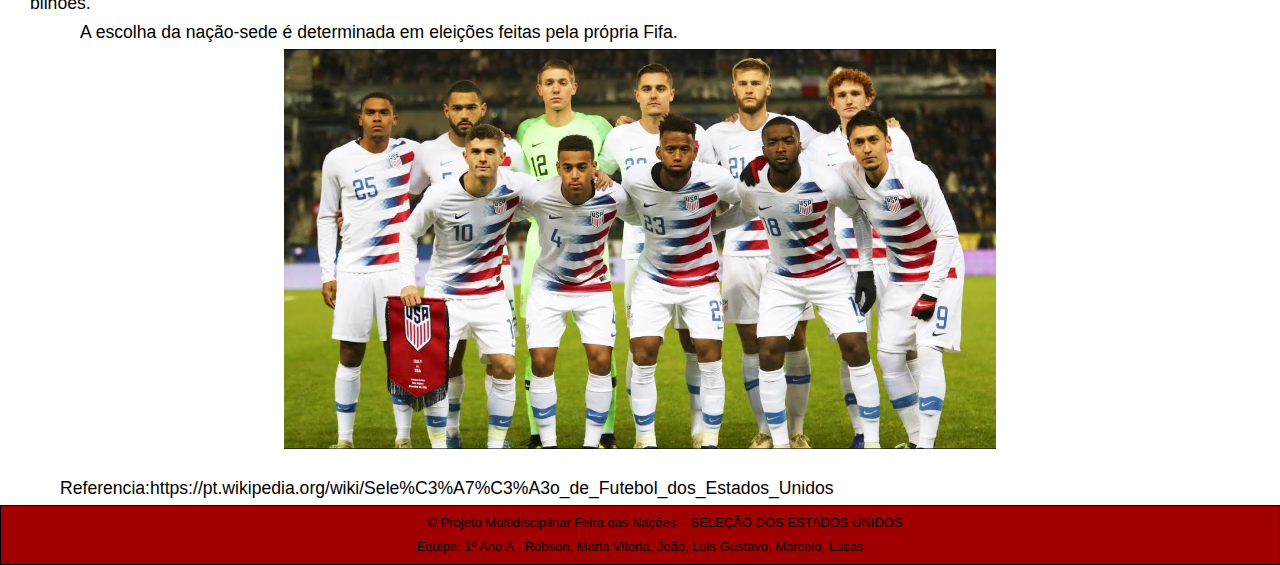
==== commit 02e7371b: "ajuste paragrafo" ====
--- a/index.html
+++ b/index.html
@@ -29,6 +29,8 @@
             <section>
                 <div>
                     <h1 class="titulo">Copa do Mundo</h1>
+
+                    &nbsp;
                     
                     <p>A primeira Copa do Mundo aconteceu em 1930, no Uruguai, e foi resultado de um esforço de anos realizado por pessoas relacionadas à Fifa, com destaque para o papel de Jules Rimet. A realização de uma competição de futebol internacional era algo discutido internamente desde que a Federação foi fundada, em 1904.</p>
 
@@ -37,11 +39,15 @@
                     <p>A Copa do Mundo é um dos maiores eventos esportivos do planeta e, a cada quadriênio, bilhões de pessoas assistem aos jogos realizados. As edições de 2010 (que ocorreu na África do Sul) e 2014 (no Brasil) contaram com cerca de 3,2 bilhões de espectadores, segundo dados compartilhados pela Fifa. A final da Copa do Mundo de 2014 registrou, sozinha, aproximadamente 1 bilhão de espectadores.</p>
 
                     <p>A organização de uma Copa do Mundo também gera gastos consideráveis – muito em parte por conta das altas exigências da Fifa.</p>
+                  
                     &nbsp;
+                
                 </div>
                 <div>
-                    <h1 class="titulo">Estados Unidos</h1>
-                    
+                    <h1 class="titulo">Seleção dos Estados Unidos</h1>
+                
+                    &nbsp;
+
                     <p>Na Copa do Mundo FIFA de 1930, os EUA terminaram em terceiro, batendo a Bélgica por 3-0 no Estádio Gran Parque Central em Montevidéu, Uruguai. A partida ocorreu simultaneamente com uma outra em outra parte da cidade nos Estádio Pocitos, onde a França derrotou o México.</p>
 
                     <p>No próximo jogo, os Estados Unidos ganharam uma vitória por 3-0 sobre o Paraguai. Por muitos anos, a FIFA creditou Bert Patenaude com os primeiro e terceiro gols e seu companheiro de equipe Tom Florie com o segundo. Outras fontes descrevem o segundo gol como tendo sido marcado por Patenaude ou pelo paraguaio Ramon Gonzales. Em novembro de 2006, a FIFA anunciou que havia aceitado evidências de "vários historiadores e fãs de futebol" que Patenaude marcou os três gols, e foi assim a primeira pessoa a marcar um hat-trick em um torneio de Copa do Mundo.</p>
--- a/style.css
+++ b/style.css
@@ -103,13 +103,14 @@
 }
 
 p {
-    color:  #000000;
-    margin-left: 40px;
-    text-align: justify;
-    margin-right: 20px;
-    font-size: 1.05em;
+    color:  black;
+    margin-left: 10px;
+    text-align: justify;
+    margin-right: 10px;
+    font-size: 1.1em;
     margin-top: 5px;
     margin-bottom: 5px;
+    text-indent: 50px;
 }
 
 .selecao {
